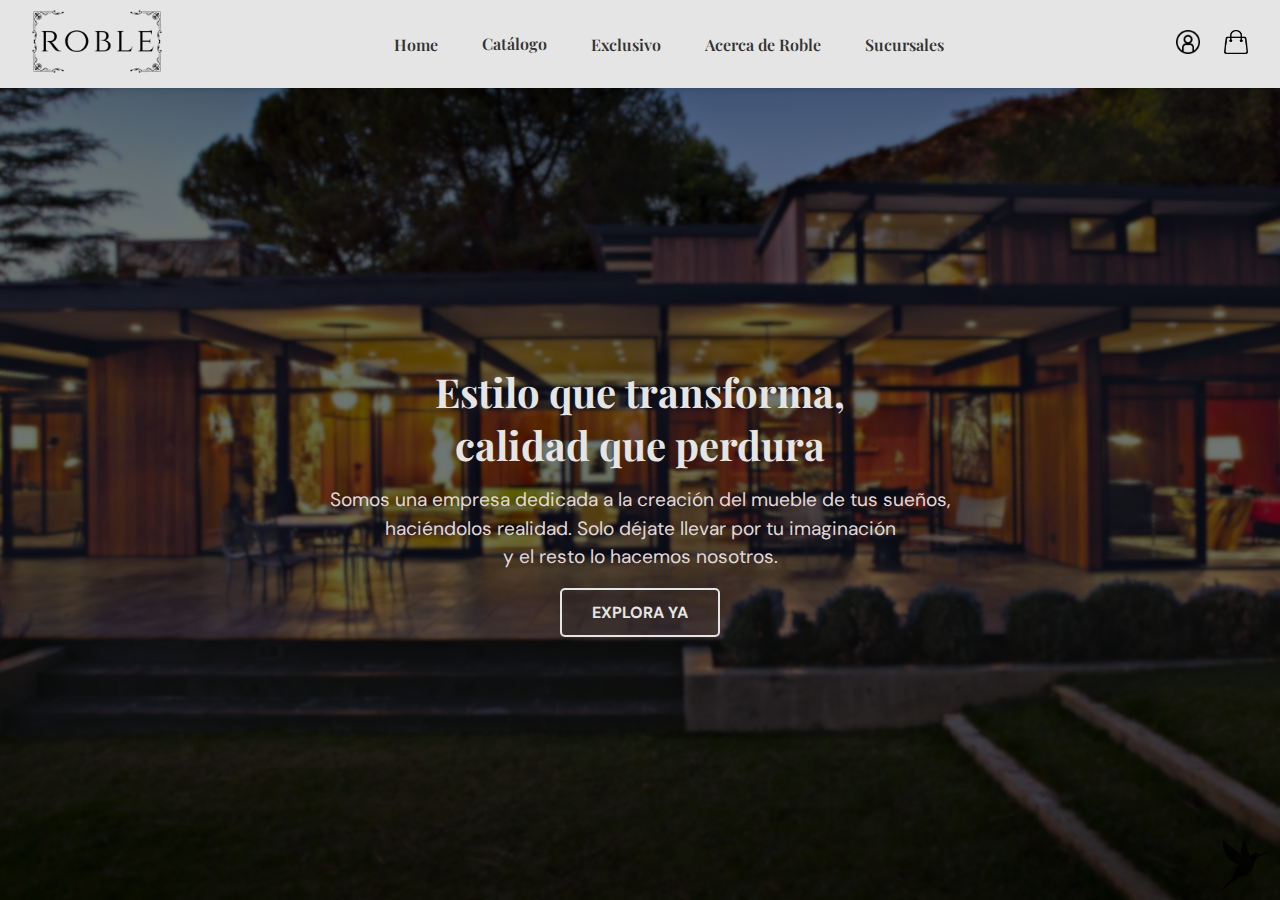
==== index.html @ d2564b6f "123" ====
<!DOCTYPE html>
<html lang="es">
<head>
    <meta charset="UTF-8">
    <meta name="viewport" content="width=device-width, initial-scale=1.0">
    <title>Roble - Muebles de Calidad</title>
    <link rel="icon" type="image/x-icon" href="img/Logoventana.png">
    
    <!-- Estilos -->
    <link rel="stylesheet" href="styles.css">
    
    <!-- Fuentes de Google Fonts -->
    <link href="https://fonts.googleapis.com/css2?family=Playfair+Display:wght@400;700&family=DM+Sans:wght@400;700&display=swap" rel="stylesheet">
</head>

<body>
    <!-- Contenedor principal -->
    <div class="grid-container">
        
        <!-- Encabezado -->
        <header class="header">
            <ul class="header-list">
                <li class="logo-item">
                    <a href="javascript:location.reload()">
                        <img src="img/NombreSinFondo.png" alt="Roble Logo" class="logo">
                    </a>
                </li>
                <li class="menu">
                    <a href="index.html">Home</a>
                    <div class="dropdown" id="dropdown">
                        <a href="#"  class="dropdown-toggle">Catálogo</a>
                        <div class="dropdown-menu" id="dropdown-menu">
                            <a href="catalogo.html">Todos</a>
                            <a href="#">Sillas</a>
                            <a href="#">Mesas de comedor</a>
                            <a href="#">Cantinas</a>
                            <a href="#">Camastros</a>
                            <a href="#">Trinchadores</a>
                            <a href="#">Cabeceras</a>
                            <a href="#">Barras de madera</a>
                            <a href="#">Roperos</a>
                            <a href="#">Bancos</a>
                            <a href="#">Burós</a>
                            <a href="#">Sillones individuales</a>
                            <a href="#">Bases de cama</a>
                            <a href="#">Sofás</a>
                            <a href="#">Marcos para espejo/retratos</a>
                            <a href="#">Mesas de centro</a>
                            <a href="#">Puertas</a>
                            <a href="#">Bufeteras</a>
                            <a href="#">Cajoneras</a>
                        </div>
                    </div>
                    <a href="#">Exclusivo</a>
                    <a href="#">Acerca de Roble</a>
                    <a href="#">Sucursales</a>
                </li>
                <li class="login-icon">
                    <a href="login.html">
                        <img src="img/acceso2.png" alt="login" class="icon">
                    </a>
                </li>
                <li class="cart-icon">
                    <a href="carrito.html">
                        <img src="img/BolsoCompraSinFondo2.png" alt="Carrito de Compra" class="icon">
                    </a>
                </li>
               
            </ul>
        </header>
        
        <!-- Contenido principal -->
        <main class="main-content" id="main-content">
            <section class="intro">
                <h1 class="main-heading">Estilo que transforma, <br> calidad que perdura</h1>
                <p class="main-subtext">Somos una empresa dedicada a la creación del mueble de tus sueños, <br> haciéndolos realidad. Solo déjate llevar por tu imaginación <br> y el resto lo hacemos nosotros.</p>
                
                <!-- Botón de llamada a la acción -->
                <div class="button-container">
                    <a href="Catalogo.html" class="explore-button">EXPLORA YA</a>
                </div>
            </section>
        </main>
        
        <!-- Imagen en la esquina inferior derecha -->
        <img src="img/Logoventana.png" alt="Logo" class="corner-logo">
        <script  src="job.js " ></script>
    </div>
</body>
</html>
---- styles.css ----
* {
    box-sizing: border-box; /* Asegura que el padding y el borde se incluyan en el ancho y alto total */
}

body {
    
    margin: 0;
    font-family: 'DM Sans', sans-serif;
    color: #333;
    background-image: url('img/FondoHome12.png'); /* Ruta de la imagen de fondo */
    background-size: cover; /* Hace que la imagen cubra toda la página */
    background-position: center; /* Centra la imagen en la página */
    background-repeat: no-repeat; /* Evita que la imagen se repita */
    background-attachment: fixed; /* Fija la imagen al fondo mientras se desplaza el contenido */
}

.grid-container {
    display: flex;
    flex-direction: column;
    min-height: 100vh;
    overflow-x: hidden; /* Evita desplazamiento horizontal */
}

/* Header */
.header {
    display: flex;
    align-items: center;
    justify-content: space-between;
    background-color: #e5e5e5;
    box-shadow: 0 2px 4px rgba(0, 0, 0, 0.1);
    padding: 10px 20px;
    width: 100%;
    
}

/* Estilo de la lista de navegación */
.header-list {
    list-style: none;
    display: flex;
    align-items: center;
    justify-content: space-between;
    margin: 0;
    padding: 0;
    width: 100%;
}

/* Logo */
.logo {
    width: 130px;
    height: auto;
}

/* Menu Central */
.menu {
    display: flex;
    align-items: center;
    gap: 20px;
    flex-grow: 1;
    justify-content: center;
}

/* Icono de carrito */
.cart-icon .icon {
    width: 24px;
    height: 24px;
}
/* Icono de carrito */
.login-icon .icon {
    width: 24px;
    height: 24px;
}

/* Estilo de los enlaces */
.header-list a {
    text-decoration: none;
    font-weight: 600;
    color: #333;
    font-family: 'Playfair Display', serif;
    padding: 8px 12px;
}

.header-list a:hover {
    border-bottom: 2px solid #333;
}

/* Estilo Dropdown */
/* Estilo para el contenedor dropdown */
.dropdown {
    position: relative;
}

/* Estilo para el enlace que activa el menú */
.dropdown-toggle {
    cursor: pointer;
    color: #333;
}

/* Estilo para el menú */
.dropdown-menu {
    display: none; /* Inicialmente oculto */
    position: fixed; /* Fijo para cubrir la pantalla */
    top: 65px; /* Ajusta esto según la altura del header */
    left: 0; /* Alineado al borde izquierdo */
    width: 100vw; /* Ocupa todo el ancho de la ventana */
    height: calc(100vh - 100px); /* Ocupa todo el alto menos la altura del header */
    background-color: #e5e5e5; /* Fondo semitransparente */
    z-index: 10; /* Asegura que esté por encima de otros elementos */
    padding: 20px; /* Espaciado interno */
   
    overflow-y: auto; /* Permite desplazarse si el contenido es más alto que la ventana */
    grid-template-columns: repeat(auto-fit, minmax(200px, 1fr)); /* Distribuye en columnas */
}

/* Estilo para los enlaces dentro del menú */
.dropdown-menu a {
    color: #333333ae;
    display: block;
    padding: 10px 0;
    text-decoration: none;
    font-size: 1.2em;
}

/* Efecto hover para los enlaces */
.dropdown-menu a:hover {
    border-bottom: none;
    color: #000000;
    

}
/* Mostrar el menú cuando el cursor esté sobre .dropdown */
.dropdown:hover .dropdown-menu {
    display: grid;
    
}
.dropdown:hover #main-content {
    display: none;
    
    
    
}





/* Sección Principal */
#main-content {
    display: flex;
    flex-direction: column;
    align-items: center;
    justify-content: center;
    flex: 1;
    text-align: center;
    padding: 50px 20px;
}

.main-heading {
    font-family: 'Playfair Display', serif;
    font-size: 2.5em;
    font-weight: bold;
    margin: 0;
    color: #e5e5e5;
}

.main-subtext {
    font-family: 'DM Sans', sans-serif;
    font-size: 1.2em;
    color: #e1d9d9;
    margin-top: 15px;
    line-height: 1.5;
}

/* Botón de llamada a la acción */
.button-container {
    margin-top: 30px;
}

.explore-button {
    font-family: 'DM Sans', sans-serif;
    font-size: 1em;
    padding: 12px 30px;
    color: #e5e5e5;
    border: 2px solid #e5e5e5;
    background-color: transparent;
    text-transform: uppercase;
    text-decoration: none;
    font-weight: bold;
    border-radius: 5px;
    transition: all 0.3s ease;
}

.explore-button:hover {
    background-color: #e5e5e5;
    color: #000000;
}

/* Imagen en la esquina inferior derecha */
.corner-logo {
    position: fixed;
    bottom: 10px;
    right: 10px;
    width: 50px;
    opacity: 0.8;
}

/* Media Queries para Responsividad */
@media (max-width: 768px) {
    .product-grid {
        grid-template-columns: repeat(auto-fill, minmax(150px, 1fr)); /* Ajuste para dispositivos más pequeños */
    }
}
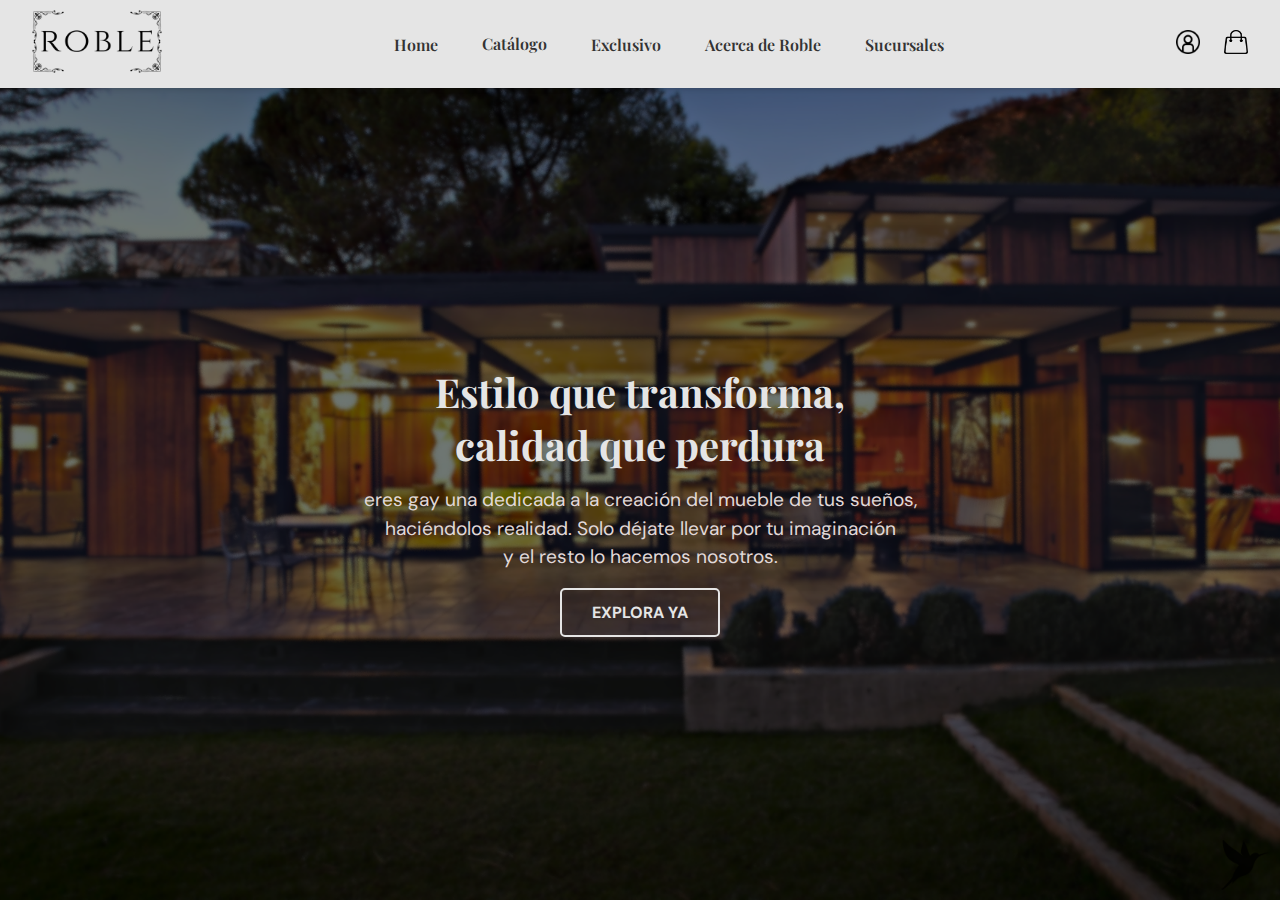
==== commit 0a603744: "q" ====
--- a/index.html
+++ b/index.html
@@ -73,7 +73,7 @@
         <main class="main-content" id="main-content">
             <section class="intro">
                 <h1 class="main-heading">Estilo que transforma, <br> calidad que perdura</h1>
-                <p class="main-subtext">Somos una empresa dedicada a la creación del mueble de tus sueños, <br> haciéndolos realidad. Solo déjate llevar por tu imaginación <br> y el resto lo hacemos nosotros.</p>
+                <p class="main-subtext">eres gay una  dedicada a la creación del mueble de tus sueños, <br> haciéndolos realidad. Solo déjate llevar por tu imaginación <br> y el resto lo hacemos nosotros.</p>
                 
                 <!-- Botón de llamada a la acción -->
                 <div class="button-container">
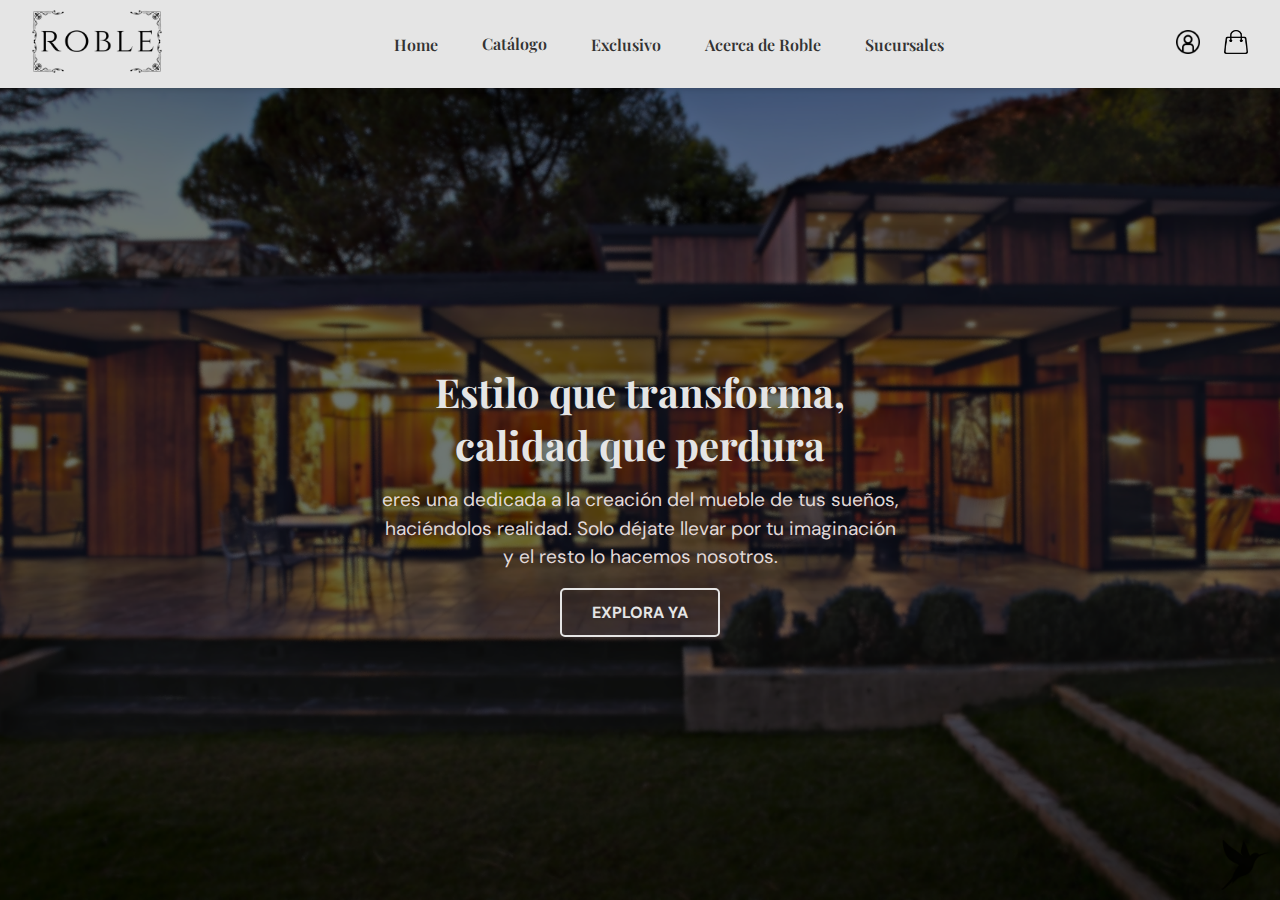
==== commit 56c22ead: "2" ====
--- a/index.html
+++ b/index.html
@@ -73,7 +73,7 @@
         <main class="main-content" id="main-content">
             <section class="intro">
                 <h1 class="main-heading">Estilo que transforma, <br> calidad que perdura</h1>
-                <p class="main-subtext">eres gay una  dedicada a la creación del mueble de tus sueños, <br> haciéndolos realidad. Solo déjate llevar por tu imaginación <br> y el resto lo hacemos nosotros.</p>
+                <p class="main-subtext">eres  una  dedicada a la creación del mueble de tus sueños, <br> haciéndolos realidad. Solo déjate llevar por tu imaginación <br> y el resto lo hacemos nosotros.</p>
                 
                 <!-- Botón de llamada a la acción -->
                 <div class="button-container">
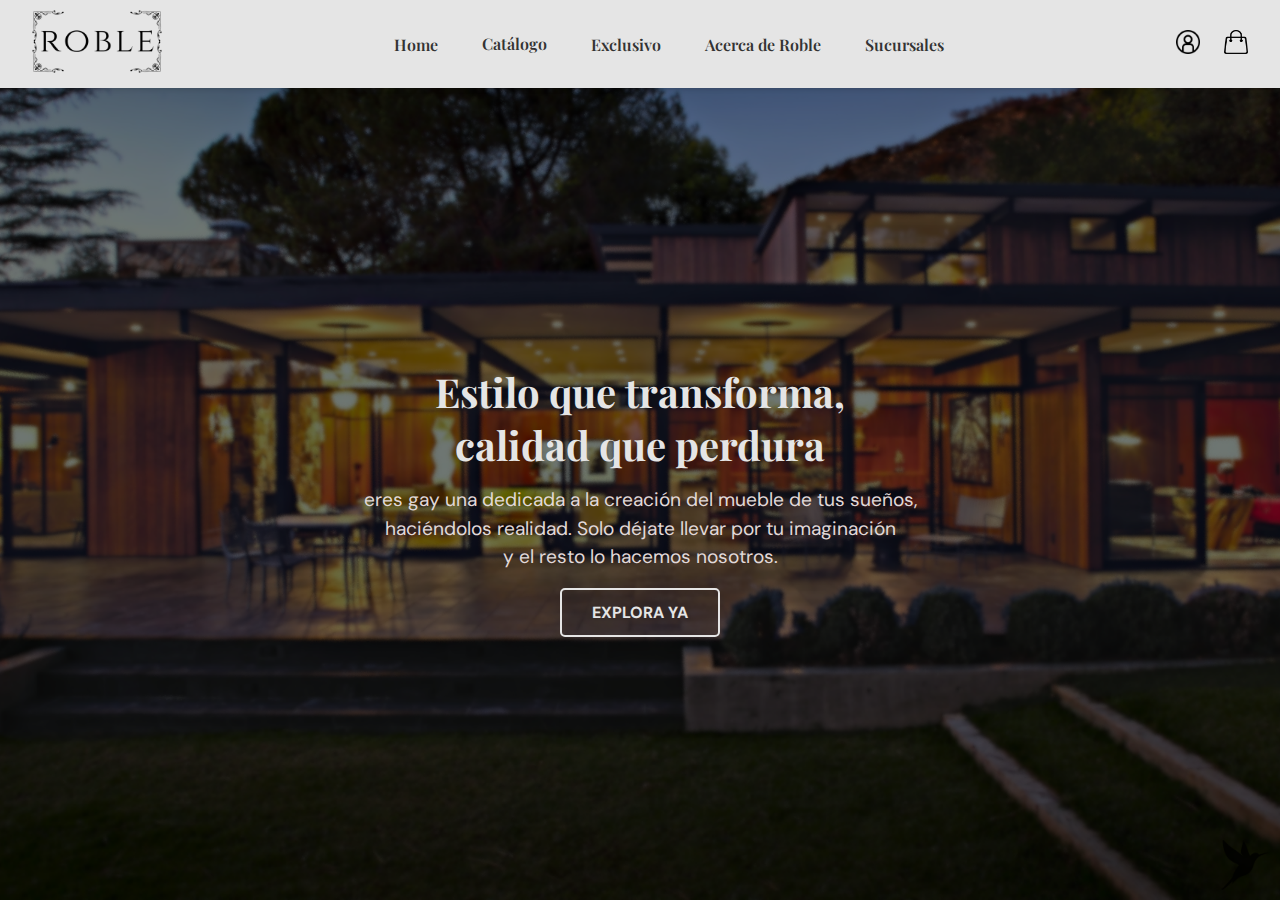
==== commit 8e4cae9a: "Merge pull request #4 from RicardoZC07/Zaldivar" ====
--- a/index.html
+++ b/index.html
@@ -73,7 +73,7 @@
         <main class="main-content" id="main-content">
             <section class="intro">
                 <h1 class="main-heading">Estilo que transforma, <br> calidad que perdura</h1>
-                <p class="main-subtext">eres  una  dedicada a la creación del mueble de tus sueños, <br> haciéndolos realidad. Solo déjate llevar por tu imaginación <br> y el resto lo hacemos nosotros.</p>
+                <p class="main-subtext">eres gay una  dedicada a la creación del mueble de tus sueños, <br> haciéndolos realidad. Solo déjate llevar por tu imaginación <br> y el resto lo hacemos nosotros.</p>
                 
                 <!-- Botón de llamada a la acción -->
                 <div class="button-container">
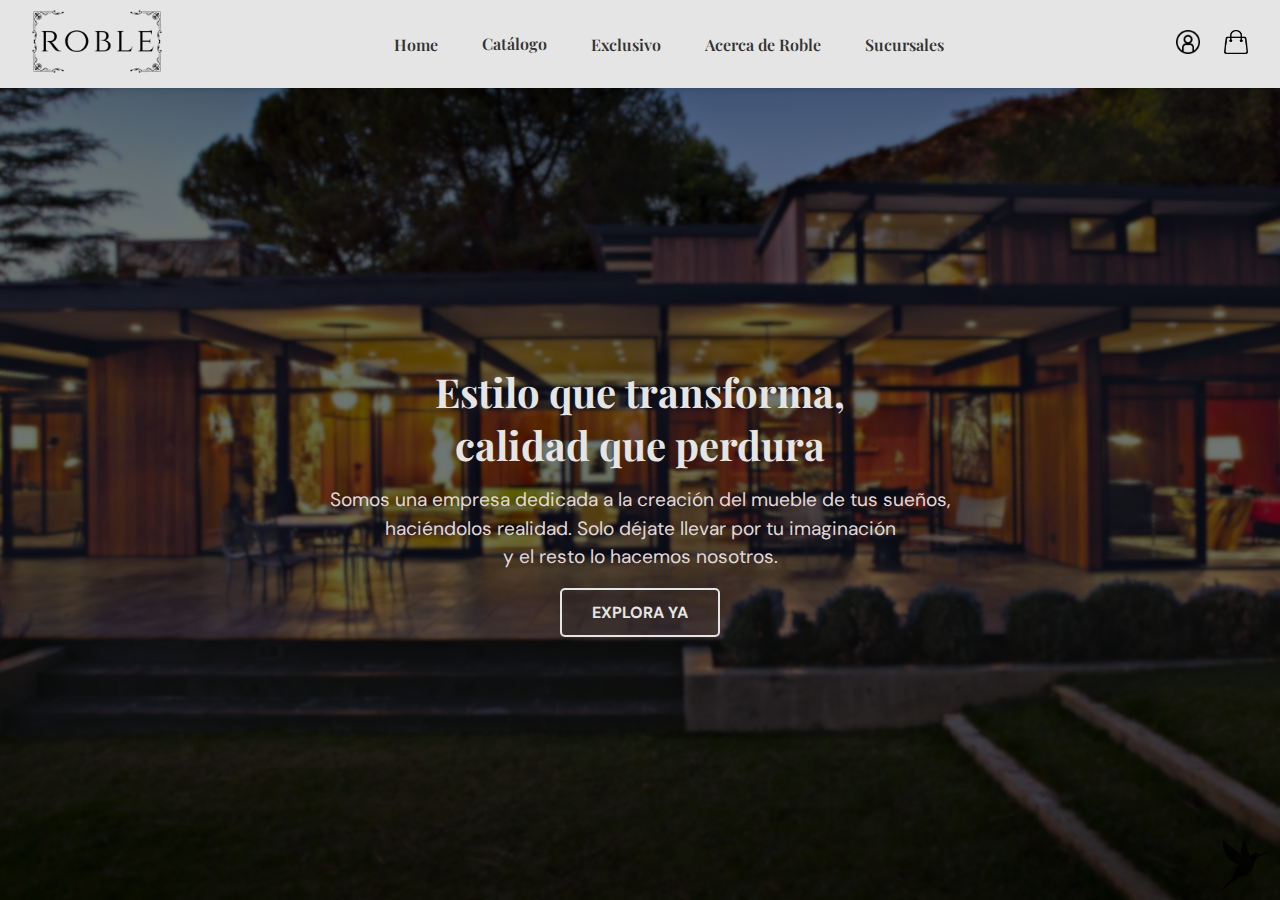
==== commit 118010b7: "1" ====
--- a/index.html
+++ b/index.html
@@ -73,8 +73,8 @@
         <main class="main-content" id="main-content">
             <section class="intro">
                 <h1 class="main-heading">Estilo que transforma, <br> calidad que perdura</h1>
-                <p class="main-subtext">eres gay una  dedicada a la creación del mueble de tus sueños, <br> haciéndolos realidad. Solo déjate llevar por tu imaginación <br> y el resto lo hacemos nosotros.</p>
-                
+                <p class="main-subtext">Somos una empresa dedicada a la creación del mueble de tus sueños, <br> haciéndolos realidad. Solo déjate llevar por tu imaginación <br> y el resto lo hacemos nosotros.</p>
+                     
                 <!-- Botón de llamada a la acción -->
                 <div class="button-container">
                     <a href="Catalogo.html" class="explore-button">EXPLORA YA</a>
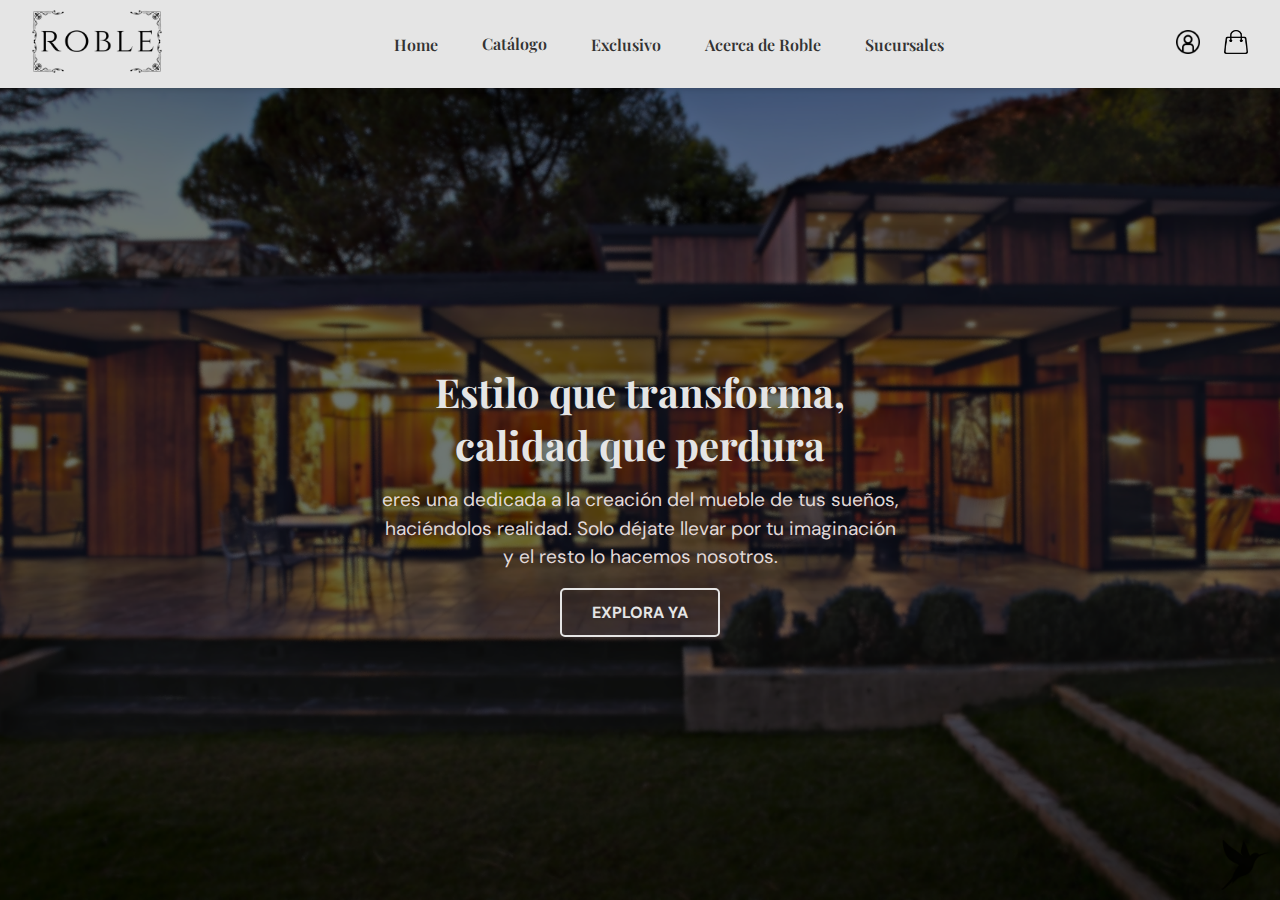
==== commit ed28d34f: "Merge pull request #6 from RicardoZC07/Zaldivar" ====
--- a/index.html
+++ b/index.html
@@ -73,8 +73,8 @@
         <main class="main-content" id="main-content">
             <section class="intro">
                 <h1 class="main-heading">Estilo que transforma, <br> calidad que perdura</h1>
-                <p class="main-subtext">Somos una empresa dedicada a la creación del mueble de tus sueños, <br> haciéndolos realidad. Solo déjate llevar por tu imaginación <br> y el resto lo hacemos nosotros.</p>
-                     
+                <p class="main-subtext">eres  una  dedicada a la creación del mueble de tus sueños, <br> haciéndolos realidad. Solo déjate llevar por tu imaginación <br> y el resto lo hacemos nosotros.</p>
+                
                 <!-- Botón de llamada a la acción -->
                 <div class="button-container">
                     <a href="Catalogo.html" class="explore-button">EXPLORA YA</a>
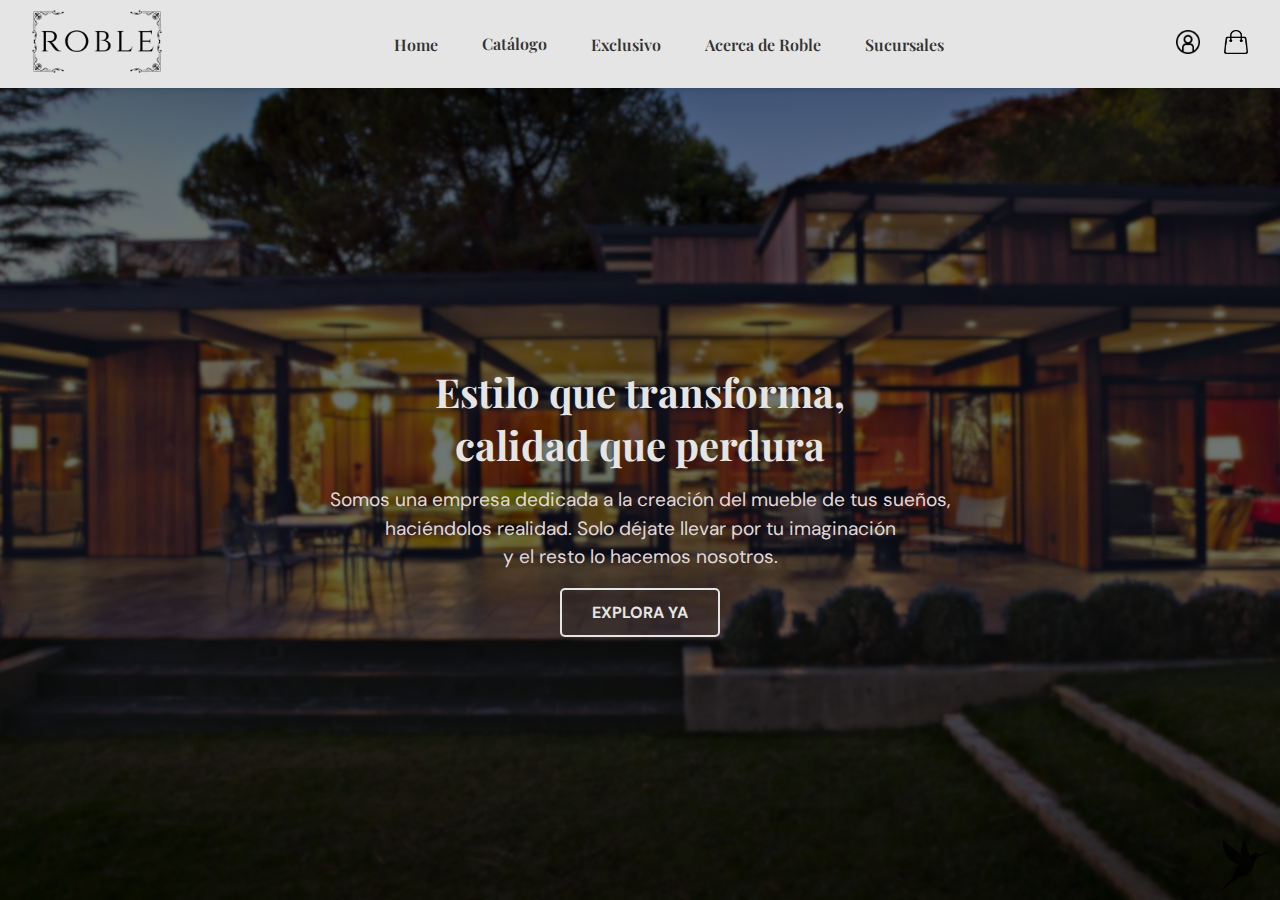
==== commit 2f7ac1e5: "Merge pull request #7 from RicardoZC07/Zaldivar" ====
--- a/index.html
+++ b/index.html
@@ -73,8 +73,8 @@
         <main class="main-content" id="main-content">
             <section class="intro">
                 <h1 class="main-heading">Estilo que transforma, <br> calidad que perdura</h1>
-                <p class="main-subtext">eres  una  dedicada a la creación del mueble de tus sueños, <br> haciéndolos realidad. Solo déjate llevar por tu imaginación <br> y el resto lo hacemos nosotros.</p>
-                
+                <p class="main-subtext">Somos una empresa dedicada a la creación del mueble de tus sueños, <br> haciéndolos realidad. Solo déjate llevar por tu imaginación <br> y el resto lo hacemos nosotros.</p>
+                     
                 <!-- Botón de llamada a la acción -->
                 <div class="button-container">
                     <a href="Catalogo.html" class="explore-button">EXPLORA YA</a>
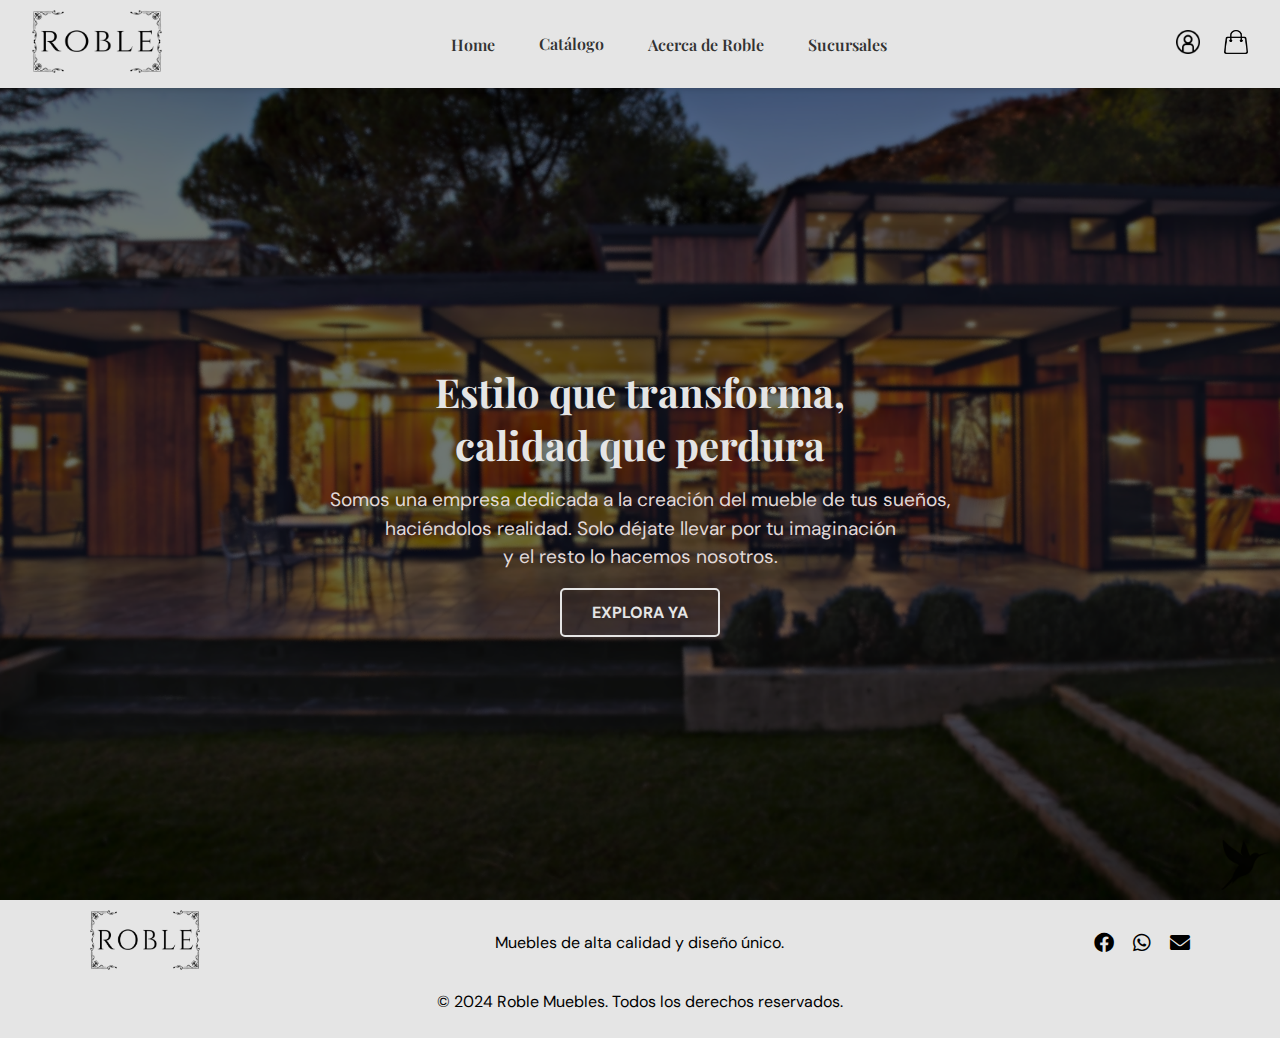
==== commit 63ec6168: "version definitiva 2" ====
--- a/index.html
+++ b/index.html
@@ -11,6 +11,10 @@
     
     <!-- Fuentes de Google Fonts -->
     <link href="https://fonts.googleapis.com/css2?family=Playfair+Display:wght@400;700&family=DM+Sans:wght@400;700&display=swap" rel="stylesheet">
+    <link href="https://fonts.googleapis.com/css2?family=Playfair+Display:wght@400;700&family=DM+Sans:wght@400;700&display=swap" rel="stylesheet">
+    <link rel="stylesheet" href="https://cdnjs.cloudflare.com/ajax/libs/font-awesome/6.0.0-beta3/css/all.min.css">
+    <link href="https://cdnjs.cloudflare.com/ajax/libs/font-awesome/6.0.0-beta3/css/all.min.css" rel="stylesheet">
+
 </head>
 
 <body>
@@ -28,32 +32,19 @@
                 <li class="menu">
                     <a href="index.html">Home</a>
                     <div class="dropdown" id="dropdown">
-                        <a href="#"  class="dropdown-toggle">Catálogo</a>
+                        <a href="Catalogo.php"  class="dropdown-toggle">Catálogo</a>
                         <div class="dropdown-menu" id="dropdown-menu">
-                            <a href="catalogo.html">Todos</a>
-                            <a href="#">Sillas</a>
-                            <a href="#">Mesas de comedor</a>
-                            <a href="#">Cantinas</a>
-                            <a href="#">Camastros</a>
-                            <a href="#">Trinchadores</a>
-                            <a href="#">Cabeceras</a>
-                            <a href="#">Barras de madera</a>
-                            <a href="#">Roperos</a>
-                            <a href="#">Bancos</a>
-                            <a href="#">Burós</a>
-                            <a href="#">Sillones individuales</a>
-                            <a href="#">Bases de cama</a>
-                            <a href="#">Sofás</a>
-                            <a href="#">Marcos para espejo/retratos</a>
-                            <a href="#">Mesas de centro</a>
-                            <a href="#">Puertas</a>
-                            <a href="#">Bufeteras</a>
-                            <a href="#">Cajoneras</a>
+                            <a href="filtrado.php?categoria=silla">Sillas</a>
+                            <a href="filtrado.php?categoria=Mesa%20Comedor">Mesas de comedor</a>
+                            <a href="filtrado.php?categoria=Bancas">Bancas</a>
+                            <a href="filtrado.php?categoria=Bancos">Bancos</a>
+                            <a href="filtrado.php?categoria=Sofa">Sofás</a>
+                            <a href="filtrado.php?categoria=Mesa%20Centro">Mesas de centro</a>
                         </div>
                     </div>
-                    <a href="#">Exclusivo</a>
-                    <a href="#">Acerca de Roble</a>
-                    <a href="#">Sucursales</a>
+                    
+                    <a href="AcercaDeRoble.html">Acerca de Roble</a>
+                    <a href="Sucursales.html">Sucursales</a>
                 </li>
                 <li class="login-icon">
                     <a href="login.html">
@@ -61,8 +52,8 @@
                     </a>
                 </li>
                 <li class="cart-icon">
-                    <a href="carrito.html">
-                        <img src="img/BolsoCompraSinFondo2.png" alt="Carrito de Compra" class="icon">
+                    <a href="login.html">
+                        <img src="img/BolsoCompraSinFondo2.png" alt="Carrito de Compra" class="icon" onclick=addcart()>
                     </a>
                 </li>
                
@@ -74,18 +65,56 @@
             <section class="intro">
                 <h1 class="main-heading">Estilo que transforma, <br> calidad que perdura</h1>
                 <p class="main-subtext">Somos una empresa dedicada a la creación del mueble de tus sueños, <br> haciéndolos realidad. Solo déjate llevar por tu imaginación <br> y el resto lo hacemos nosotros.</p>
-                     
+                
                 <!-- Botón de llamada a la acción -->
                 <div class="button-container">
-                    <a href="Catalogo.html" class="explore-button">EXPLORA YA</a>
+                    <a href="Catalogo.php" class="explore-button">EXPLORA YA</a>
                 </div>
             </section>
         </main>
+
+
+       
         
         <!-- Imagen en la esquina inferior derecha -->
         <img src="img/Logoventana.png" alt="Logo" class="corner-logo">
         <script  src="job.js " ></script>
+
+        <script>
+            function addcart() {
+                alert("INICIA SESION");
+            }
+            </script>
     </div>
+
+    <footer>
+        <div class="container">
+            <div class="footer-info">
+                <img src="img/NombreSinFondo.png" alt="Roble Logo" class="logo">
+                
+            </div>
+            <div class="footer-links">
+                
+                <p>Muebles de alta calidad y diseño único.</p>   
+            </div>
+            <div class="footer-social">
+                <a href="#" class="social-icon"><i class="fab fa-facebook"></i></a>
+                <a href="https://wa.me/+524432198185" class="social-icon"><i class="fab fa-whatsapp"></i></a>
+                <a href="mailto:roble@gmail.com" class="social-icon"><i class="fas fa-envelope"></i></a>
+                
+                  
+            </div>
+        </div>
+        <div class="derechos">
+            <div class="fg">
+
+            </div>
+            <p>&copy; 2024 Roble Muebles. Todos los derechos reservados.</p> 
+            <div class="fj">
+                
+            </div>
+        </div>
+    </footer>
 </body>
 </html>
 
--- a/styles.css
+++ b/styles.css
@@ -84,59 +84,43 @@
 }
 
 /* Estilo Dropdown */
-/* Estilo para el contenedor dropdown */
 .dropdown {
     position: relative;
 }
 
-/* Estilo para el enlace que activa el menú */
 .dropdown-toggle {
     cursor: pointer;
     color: #333;
 }
 
-/* Estilo para el menú */
 .dropdown-menu {
-    display: none; /* Inicialmente oculto */
-    position: fixed; /* Fijo para cubrir la pantalla */
-    top: 65px; /* Ajusta esto según la altura del header */
-    left: 0; /* Alineado al borde izquierdo */
-    width: 100vw; /* Ocupa todo el ancho de la ventana */
-    height: calc(100vh - 100px); /* Ocupa todo el alto menos la altura del header */
-    background-color: #e5e5e5; /* Fondo semitransparente */
-    z-index: 10; /* Asegura que esté por encima de otros elementos */
-    padding: 20px; /* Espaciado interno */
-   
-    overflow-y: auto; /* Permite desplazarse si el contenido es más alto que la ventana */
-    grid-template-columns: repeat(auto-fit, minmax(200px, 1fr)); /* Distribuye en columnas */
-}
-
-/* Estilo para los enlaces dentro del menú */
+    display: none;
+    position: absolute;
+    background-color: #e5e5e5;
+    padding: 10px;
+    border-radius: 4px;
+    top: 100%; /* Alineación debajo del toggle */
+    left: 0;
+    min-width: 200px;
+    box-shadow: 0 4px 8px rgba(0, 0, 0, 0.2);
+    z-index: 10;
+}
+
 .dropdown-menu a {
-    color: #333333ae;
+    color: #333;
     display: block;
-    padding: 10px 0;
+    padding: 5px 0;
     text-decoration: none;
-    font-size: 1.2em;
-}
-
-/* Efecto hover para los enlaces */
+    font-size: 0.9em;
+}
+
 .dropdown-menu a:hover {
-    border-bottom: none;
-    color: #000000;
-    
-
-}
-/* Mostrar el menú cuando el cursor esté sobre .dropdown */
+    background-color: #f5f5f5;
+}
+
+/* Mostrar el dropdown al pasar el ratón */
 .dropdown:hover .dropdown-menu {
-    display: grid;
-    
-}
-.dropdown:hover #main-content {
-    display: none;
-    
-    
-    
+    display: block;
 }
 
 
@@ -203,6 +187,195 @@
     opacity: 0.8;
 }
 
+/* NUEVAS SECCIONES PARA "ACERCA DE ROBLE" */
+
+/* Título Principal */
+.about-heading {
+    font-family: 'Playfair Display', serif;
+    font-size: 3em;
+    font-weight: bold;
+    color: #e5e5e5;
+    text-align: center;
+    margin-top: 30px;
+}
+
+.about-subtext {
+    font-family: 'DM Sans', sans-serif;
+    font-size: 1.3em;
+    color: #e1d9d9;
+    text-align: center;
+    line-height: 1.8;
+    margin: 20px auto;
+    max-width: 800px;
+}
+
+/* Nuestra Historia */
+.our-story {
+    background-color: rgba(255, 255, 255, 0.1);
+    padding: 40px 20px;
+    margin: 20px auto;
+    border-radius: 8px;
+    text-align: center;
+    max-width: 900px;
+    box-shadow: 0 4px 6px rgba(0, 0, 0, 0.2);
+}
+
+.our-story h2 {
+    font-family: 'Playfair Display', serif;
+    font-size: 2.5em;
+    font-weight: bold;
+    color: #e5e5e5;
+    margin-bottom: 15px;
+}
+
+.our-story p {
+    font-family: 'DM Sans', sans-serif;
+    font-size: 1.1em;
+    color: #e1d9d9;
+    line-height: 1.8;
+}
+
+/* Galería de Imágenes */
+.image-gallery {
+    display: grid;
+    grid-template-columns: repeat(auto-fit, minmax(250px, 1fr));
+    gap: 20px;
+    margin: 30px auto;
+    max-width: 1200px;
+    padding: 0 20px;
+}
+
+.image-item {
+    position: relative;
+    overflow: hidden;
+    border-radius: 8px;
+    box-shadow: 0 4px 6px rgba(0, 0, 0, 0.2);
+}
+
+.image-item img {
+    width: 100%;
+    height: auto;
+    transition: transform 0.3s ease, opacity 0.3s ease;
+}
+
+.image-item:hover img {
+    transform: scale(1.1);
+    opacity: 0.9;
+}
+
+.image-item p {
+    position: absolute;
+    bottom: 10px;
+    left: 10px;
+    color: #fff;
+    font-size: 1em;
+    background-color: rgba(0, 0, 0, 0.7);
+    padding: 5px 10px;
+    border-radius: 5px;
+}
+
+/* Valores */
+.values {
+    background-color: rgba(255, 255, 255, 0.1);
+    padding: 40px;
+    border-radius: 8px;
+    margin: 20px auto;
+    text-align: center;
+    max-width: 800px;
+    box-shadow: 0 4px 6px rgba(0, 0, 0, 0.2);
+}
+
+.values h2 {
+    font-family: 'Playfair Display', serif;
+    font-size: 2.5em;
+    font-weight: bold;
+    color: #e5e5e5;
+    margin-bottom: 20px;
+}
+
+.values-list {
+    list-style: none;
+    padding: 0;
+    font-family: 'DM Sans', sans-serif;
+    font-size: 1.1em;
+    color: #e1d9d9;
+}
+
+.values-list li {
+    margin: 10px 0;
+}
+
+/* Testimonios */
+.testimonials {
+    text-align: center;
+    margin: 40px auto;
+    max-width: 800px;
+    color: #e5e5e5;
+    font-family: 'Playfair Display', serif;
+    font-size: 1.5em;
+    font-style: italic;
+}
+
+/* Footer */
+footer {
+    background-color: #e5e5e5;
+    color: white;
+    padding: 10px 0px;
+}
+
+footer .container {
+    display: flex;
+    justify-content: space-between;
+    align-items: center;
+    padding: 0px 90px;
+}
+.derechos {
+    display: flex;
+    align-items: center;
+    justify-content: space-between;
+    color: #000000;
+}
+
+.footer-info img{
+    width: 110px;
+    height: 60px;
+}
+
+footer h5 {
+    font-size: 1.5em;
+}
+
+footer ul {
+    list-style: none;
+}
+
+footer ul li {
+    margin: 5px 0;
+}
+
+footer a {
+    text-decoration: none;
+    color: #000000;
+}
+
+footer a:hover {
+    color: #fff;
+}
+
+.footer-links p{
+    color: #000000;
+}
+
+footer .social-icon {
+    color: rgb(0, 0, 0);
+    font-size: 20px;
+    margin-left: 15px;
+}
+
+footer .social-icon:hover {
+    color: #007bff;
+}
+
 /* Media Queries para Responsividad */
 @media (max-width: 768px) {
     .product-grid {
